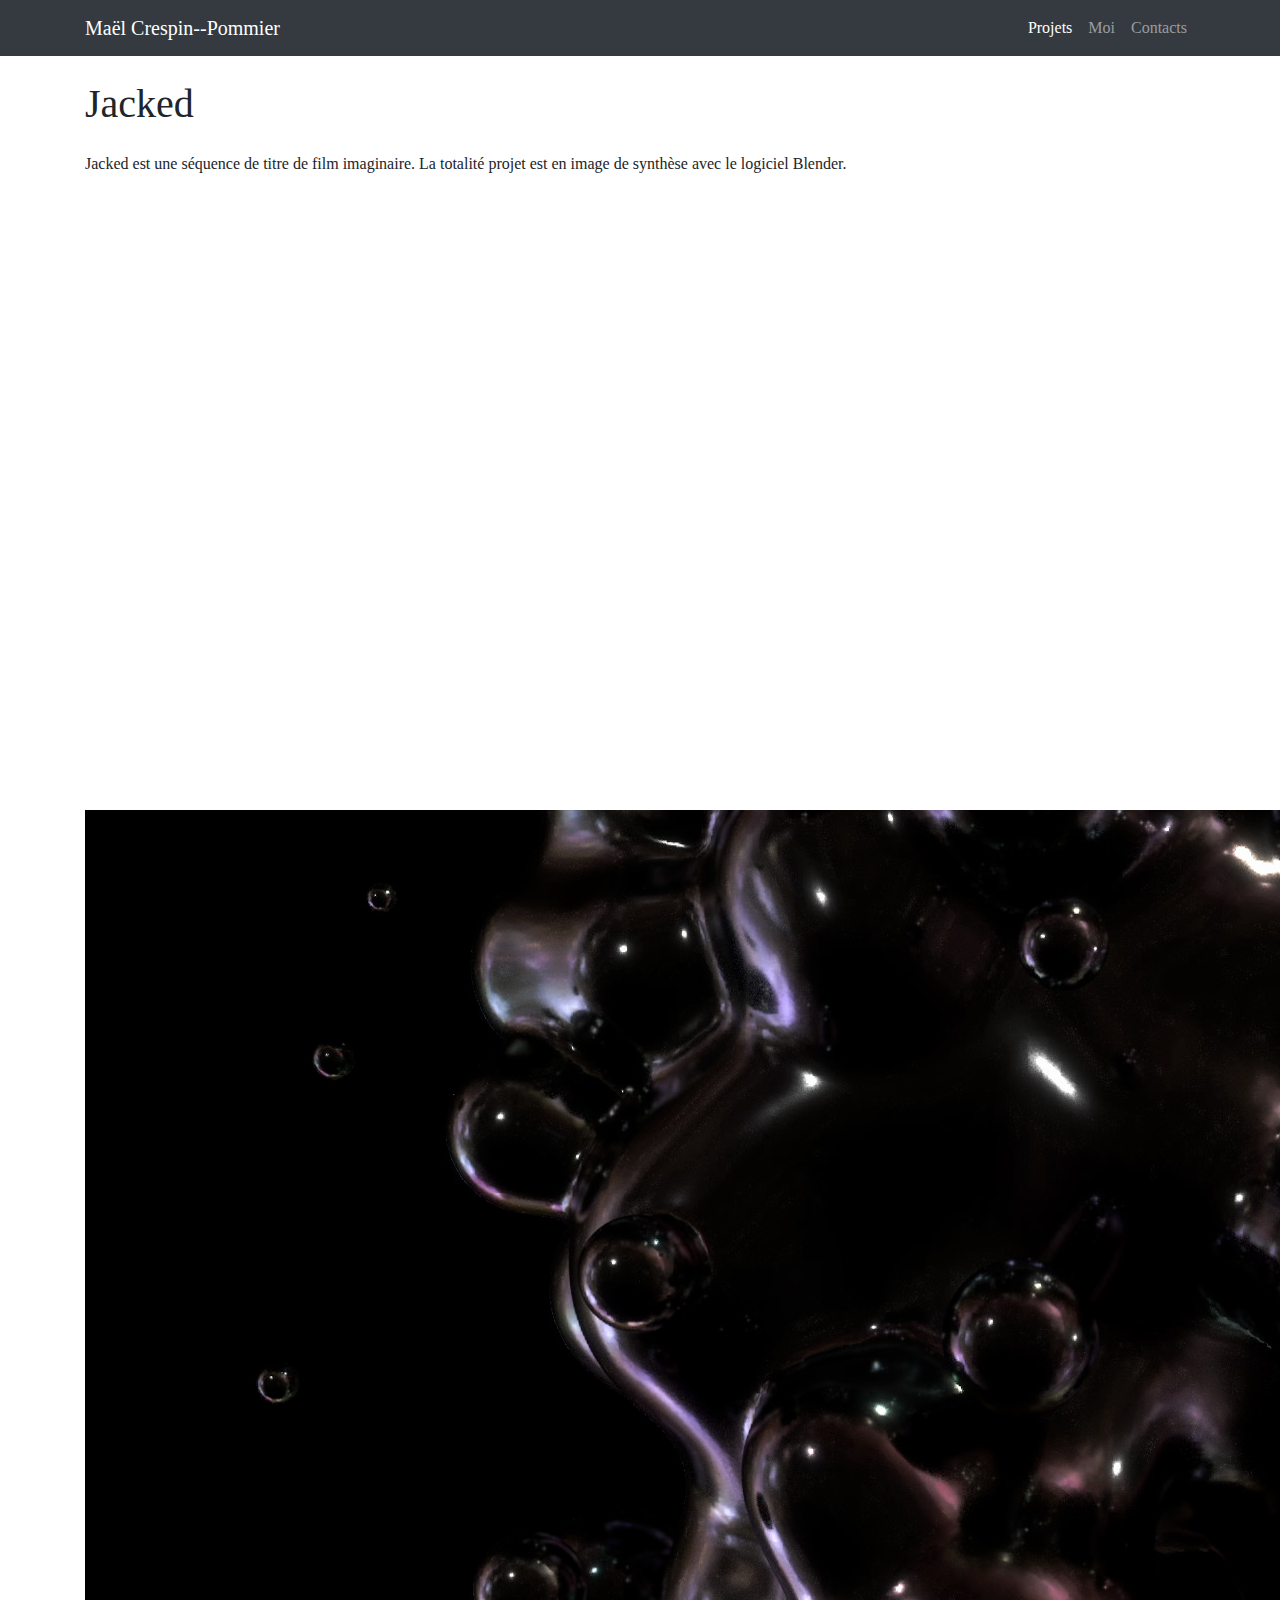
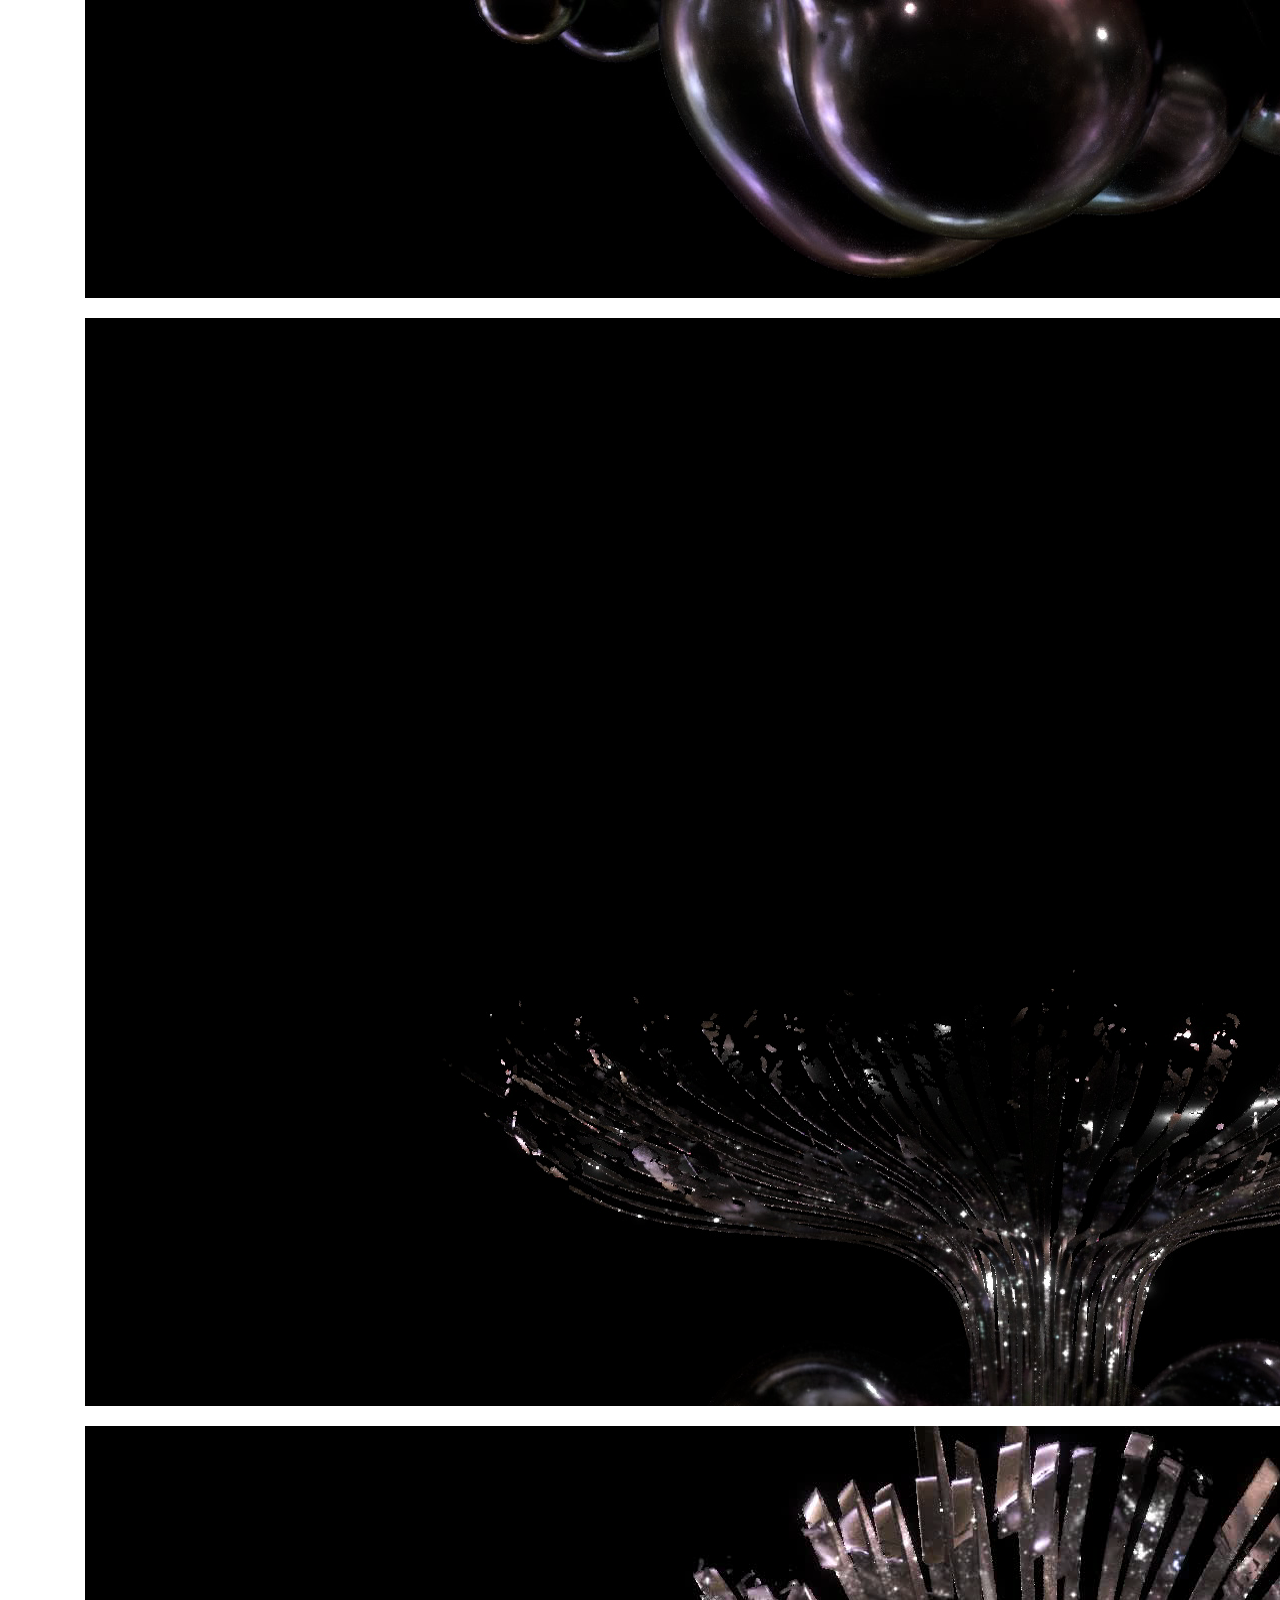
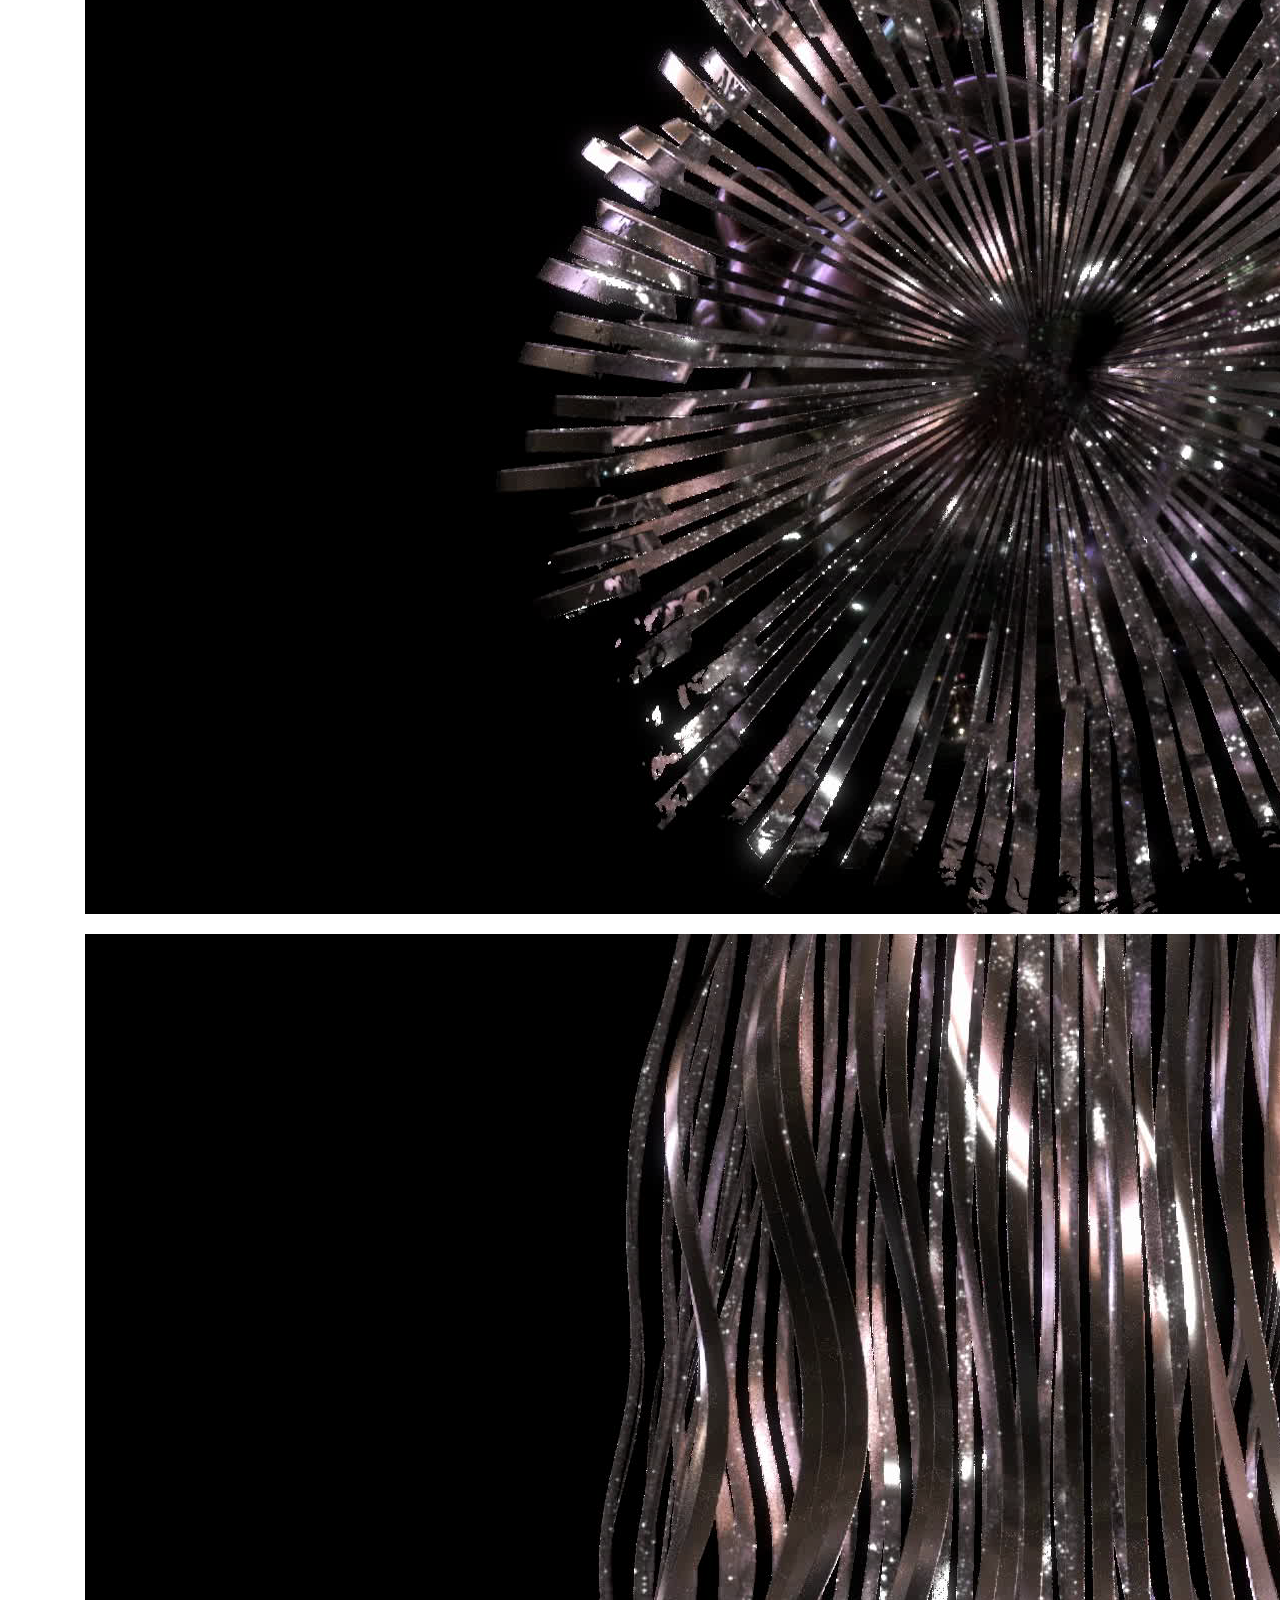
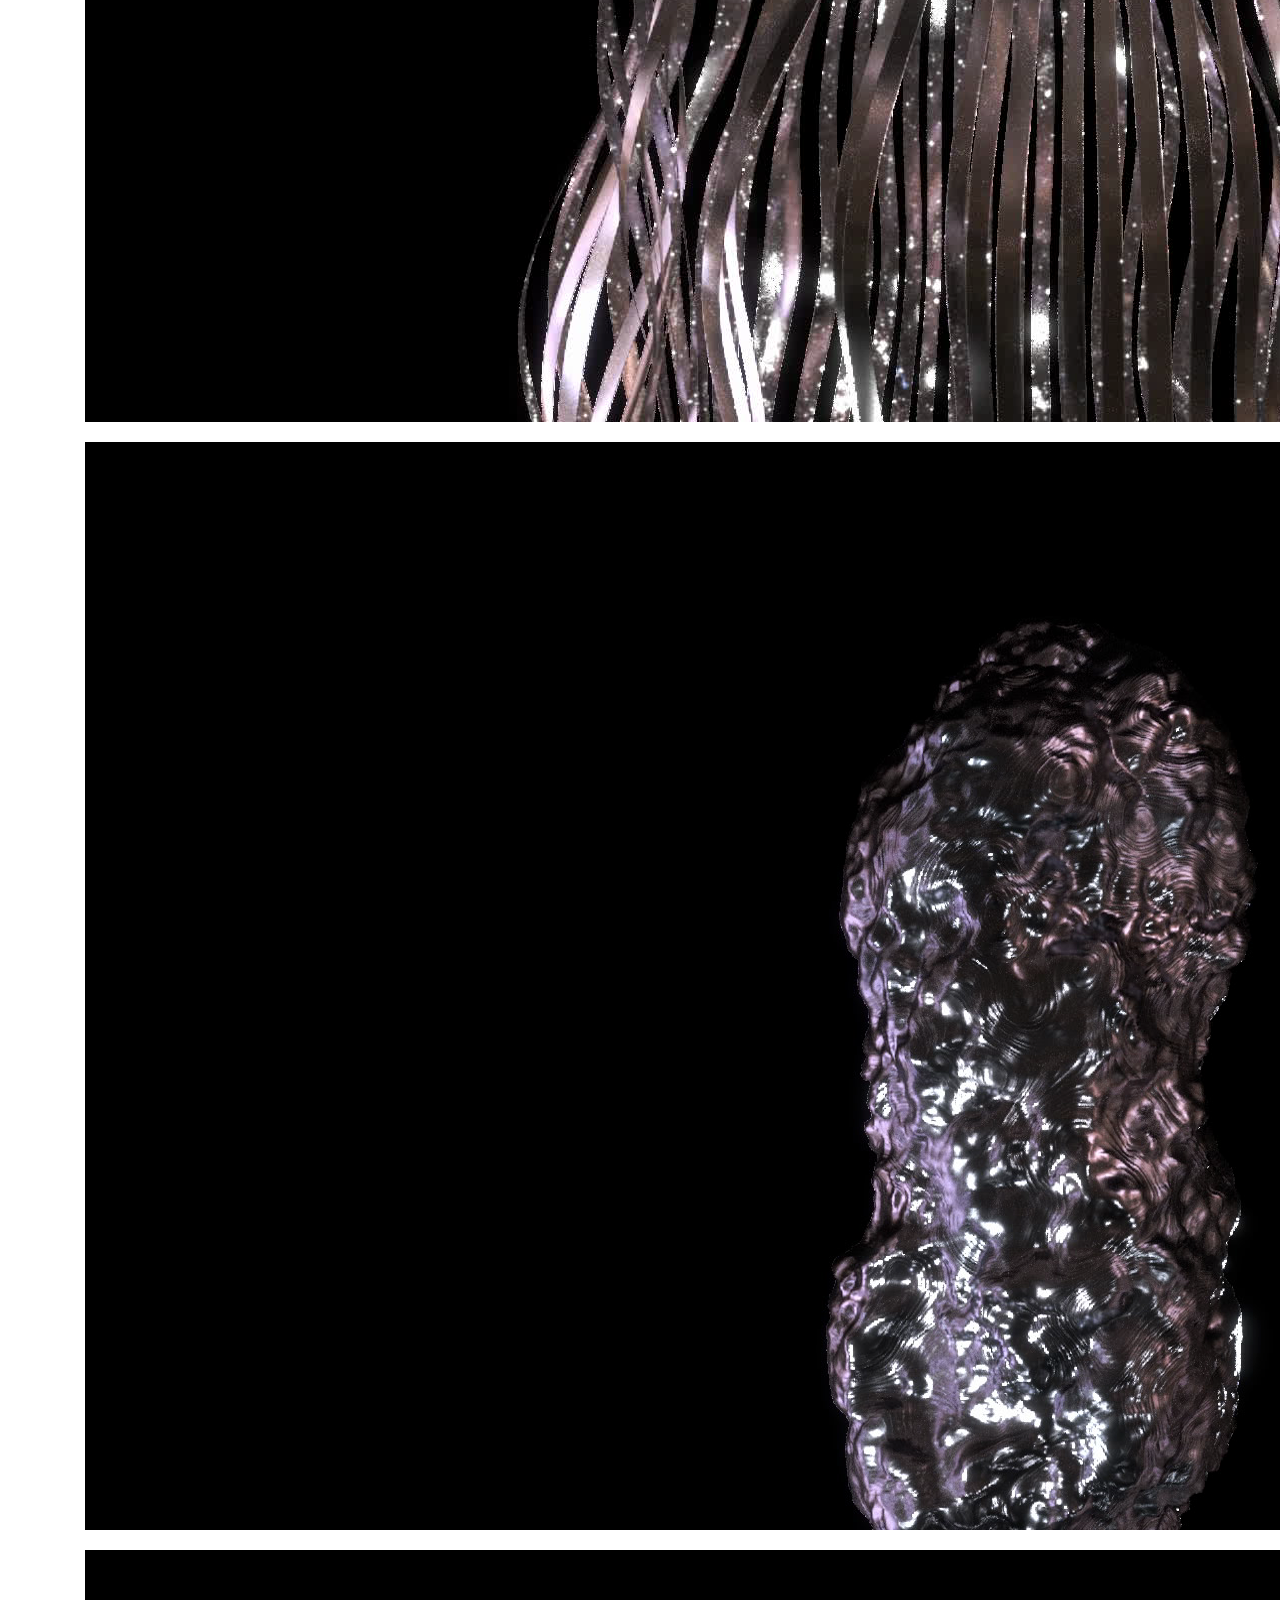
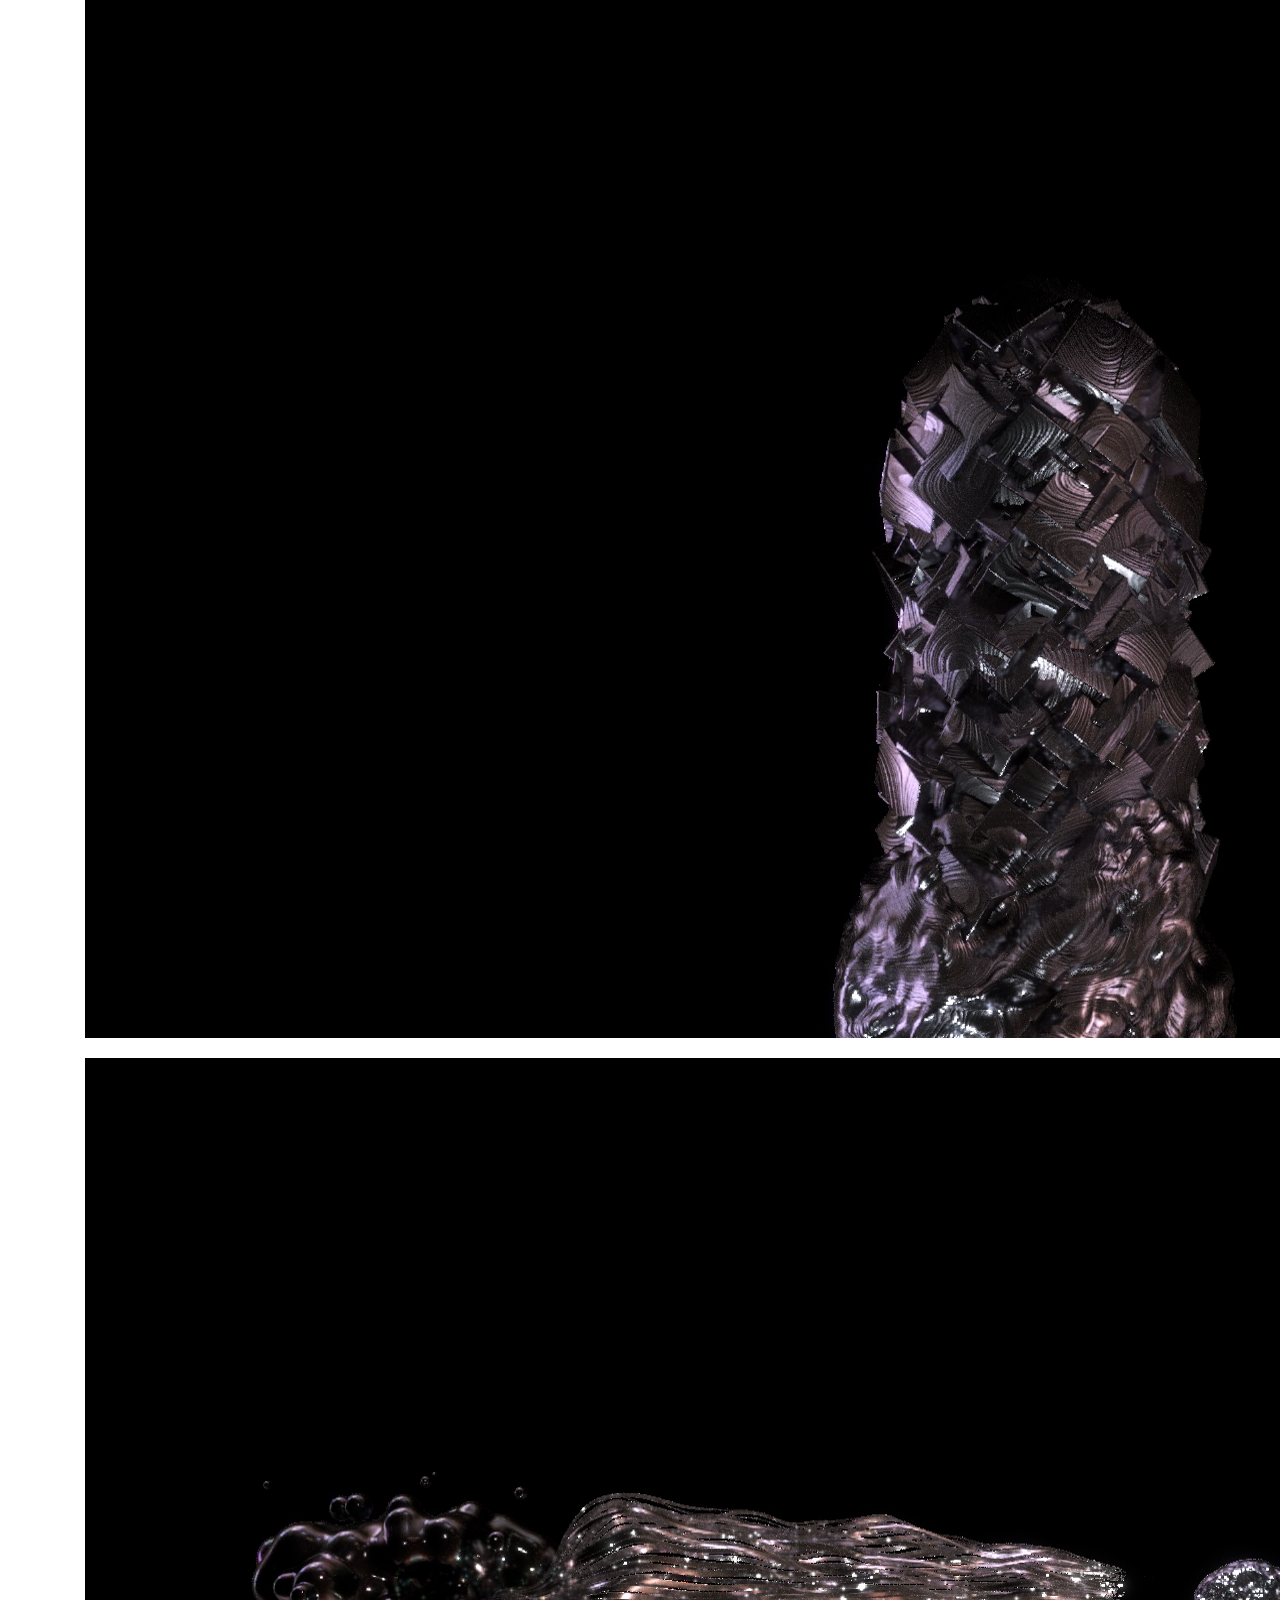
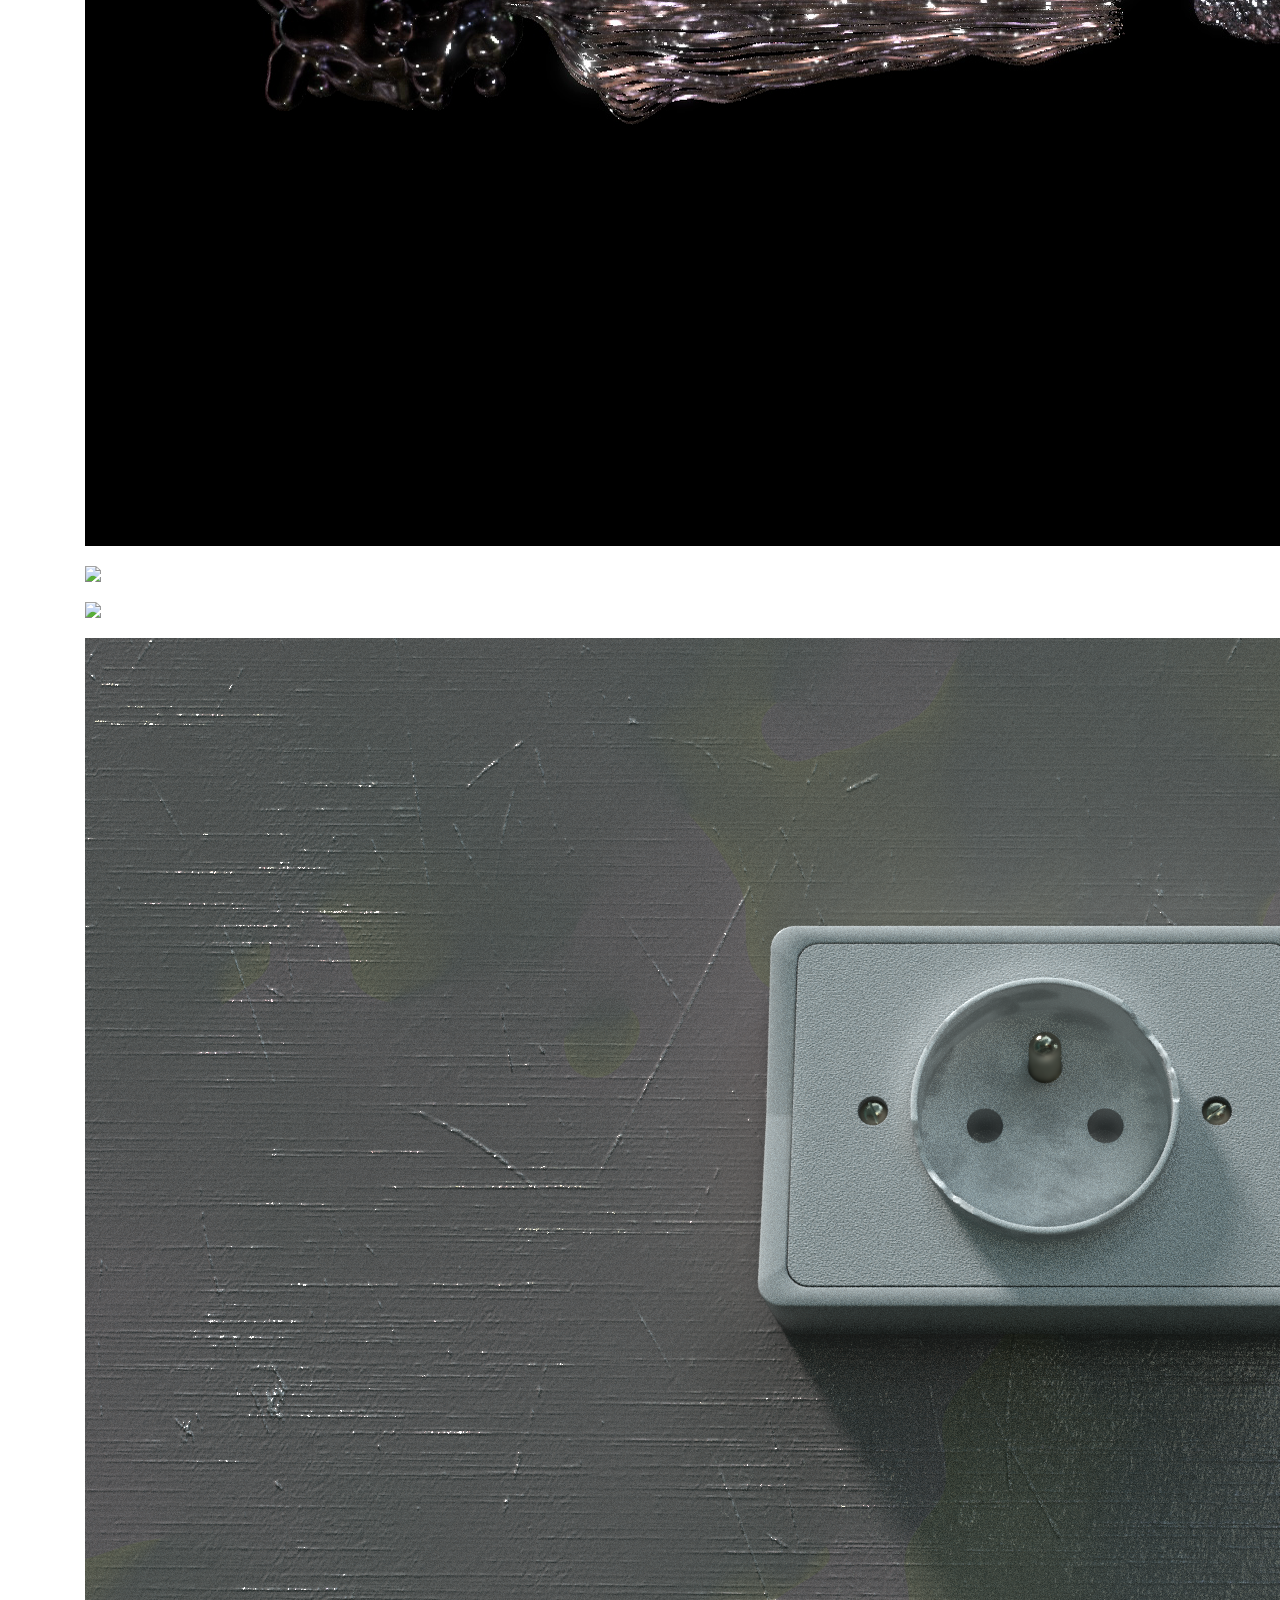
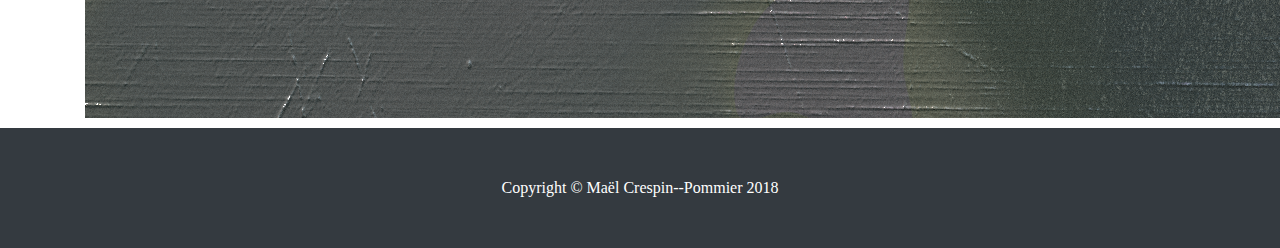
==== jacked.html @ f3226605 "Premiers pas..." ====
<!DOCTYPE html>
<html lang="en">

  <head>

    <meta charset="utf-8">
    <meta name="viewport" content="width=device-width, initial-scale=1, shrink-to-fit=no">
    <meta name="description" content="Portfolio">
    <meta name="author" content="Maël Crespin--Pommier">

    <title>Crespin--Pommier Maël</title>

    <!-- Bootstrap core CSS -->
    <link href="vendor/bootstrap/css/bootstrap.min.css" rel="stylesheet">

    <!-- Custom styles for this template -->
    <link href="css/3-col-portfolio.css" rel="stylesheet">

  </head>

  <body>

    <!-- Navigation -->
    <nav class="navbar navbar-expand-lg navbar-dark bg-dark fixed-top">
      <div class="container">
        <a class="navbar-brand" href="#">Maël Crespin--Pommier</a>
        <button class="navbar-toggler" type="button" data-toggle="collapse" data-target="#navbarResponsive" aria-controls="navbarResponsive" aria-expanded="false" aria-label="Toggle navigation">
          <span class="navbar-toggler-icon"></span>
        </button>
        <div class="collapse navbar-collapse" id="navbarResponsive">
          <ul class="navbar-nav ml-auto">
            <li class="nav-item active">
              <a class="nav-link" href="#">Projets
                <span class="sr-only">(current)</span>
              </a>
            </li>
            <li class="nav-item">
              <a class="nav-link" href="#">Moi</a>
            </li>
            <li class="nav-item">
              <a class="nav-link" href="#">Contacts</a>
            </li>
          </ul>
        </div>
      </div>
    </nav>

    <!-- Page Content -->
    <div class="container">

      <!-- Page Heading -->
      <h1 class="my-4">Jacked
      </h1>

      
      <p>Jacked est une séquence de titre de film imaginaire.
         La totalité projet est en image de synthèse avec le logiciel Blender.<p>



<div class="col-md-12">
<div class="row" style="height: 0; padding-bottom: 56.25%">
      <iframe style="position: absolute; top: 0; left: 0; width:100%; height:100%" src="https://www.youtube.com/embed/Il0cBQQ1bw8" frameborder="0" allow="autoplay; encrypted-media" allowfullscreen></iframe>
</div>
</div>

<div class="col-md-12">
<div class="row">
      <img src="media/portfolio/jacked/4.png" class="img-responsive full-img">
</div>
</div>

<div class="col-md-12">
<div class="row">
      <img src="media/portfolio/jacked/5.png" class="img-responsive full-img">
</div>
</div>

<div class="col-md-12">
<div class="row">
      <img src="media/portfolio/jacked/6.png" class="img-responsive full-img">
</div>
</div>

<div class="col-md-12">
<div class="row">
      <img src="media/portfolio/jacked/7.png" class="img-responsive full-img">
</div>
</div>

<div class="col-md-12">
<div class="row">
      <img src="media/portfolio/jacked/8.png" class="img-responsive full-img">
</div>
</div>

<div class="col-md-12">
<div class="row">
      <img src="media/portfolio/jacked/9.png" class="img-responsive full-img">
</div>
</div>

<div class="col-md-12">
<div class="row">
      <img src="media/portfolio/jacked/10.png" class="img-responsive full-img">
</div>
</div>

<div class="col-md-12">
<div class="row">
      <img src="media/portfolio/jacked/2.png" class="img-responsive full-img">
</div>
</div>

<div class="col-md-12">
<div class="row">
      <img src="media/portfolio/jacked/3.png" class="img-responsive full-img">
</div>
</div>

<div class="col-md-12">
<div class="row">
      <img src="media/portfolio/jacked/1.png" class="img-responsive full-img">
</div>
</div>
 

      </div>
      <!-- /.row -->


    </div>
    <!-- /.container -->

    <!-- Footer -->
    <footer class="py-5 bg-dark">
      <div class="container">
        <p class="m-0 text-center text-white">Copyright &copy; Maël Crespin--Pommier 2018</p>
      </div>
      <!-- /.container -->
    </footer>

    <!-- Bootstrap core JavaScript -->
    <script src="vendor/jquery/jquery.min.js"></script>
    <script src="vendor/bootstrap/js/bootstrap.bundle.min.js"></script>

  </body>

</html>
---- css/3-col-portfolio.css ----
/*!
 * Start Bootstrap - 3 Col Portfolio (https://startbootstrap.com/template-overviews/3-col-portfolio)
 * Copyright 2013-2017 Start Bootstrap
 * Licensed under MIT (https://github.com/BlackrockDigital/startbootstrap-3-col-portfolio/blob/master/LICENSE)
 */

body {
  padding-top: 54px;
  font-family:  general;
}

@media (min-width: 992px) {
  body {
    padding-top: 56px;
  }
}

.portfolio-item {
  margin-bottom: 30px;
}

.pagination {
  margin-bottom: 30px;
}

@font-face {
  font-family: general;
  src: url("C059-BdIta.ttf");
}

.card-text {
  font-family: sans-serif;
}

.full-img {
  margin: 10px 0 10px 0;
}
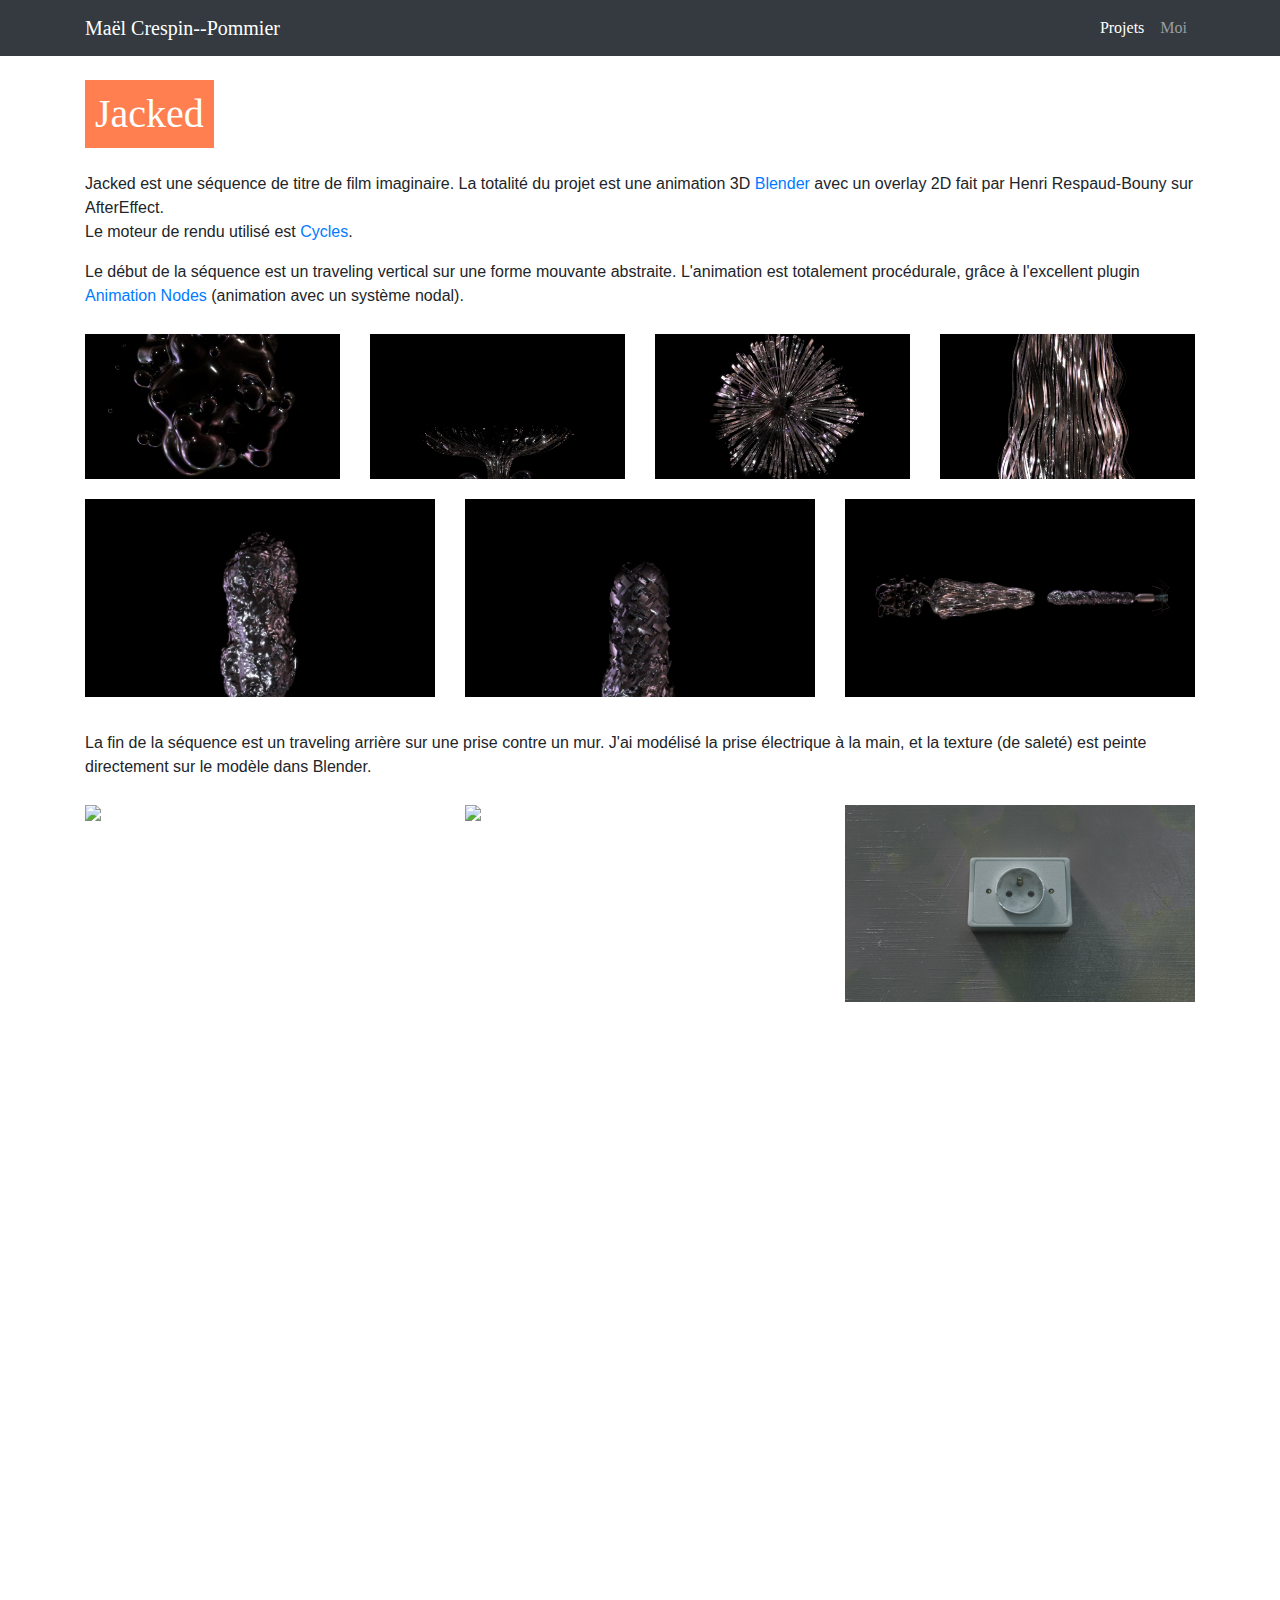
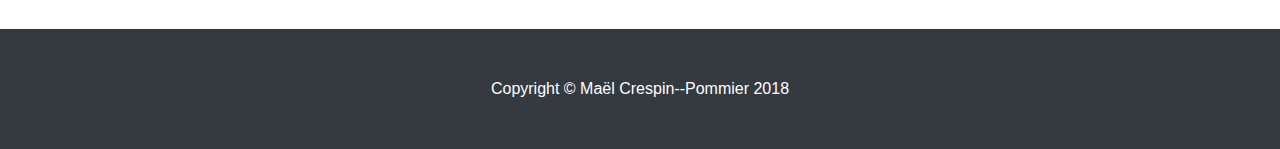
==== commit cd832fe4: "version avant verif textes" ====
--- a/jacked.html
+++ b/jacked.html
@@ -1,149 +1,129 @@
 <!DOCTYPE html>
 <html lang="en">
 
-  <head>
+    <head>
 
-    <meta charset="utf-8">
-    <meta name="viewport" content="width=device-width, initial-scale=1, shrink-to-fit=no">
-    <meta name="description" content="Portfolio">
-    <meta name="author" content="Maël Crespin--Pommier">
+        <meta charset="utf-8">
+        <meta name="viewport" content="width=device-width, initial-scale=1, shrink-to-fit=no">
+        <meta name="description" content="Portfolio">
+        <meta name="author" content="Maël Crespin--Pommier">
 
-    <title>Crespin--Pommier Maël</title>
+        <title>Jacked - Maël Crespin--Pommier</title>
 
-    <!-- Bootstrap core CSS -->
-    <link href="vendor/bootstrap/css/bootstrap.min.css" rel="stylesheet">
+        <!-- Bootstrap core CSS -->
+        <link href="vendor/bootstrap/css/bootstrap.min.css" rel="stylesheet">
 
-    <!-- Custom styles for this template -->
-    <link href="css/3-col-portfolio.css" rel="stylesheet">
+        <!-- Custom styles for this template -->
+        <link href="css/3-col-portfolio.css" rel="stylesheet">
 
-  </head>
+    </head>
 
-  <body>
+    <body>
 
-    <!-- Navigation -->
-    <nav class="navbar navbar-expand-lg navbar-dark bg-dark fixed-top">
-      <div class="container">
-        <a class="navbar-brand" href="#">Maël Crespin--Pommier</a>
-        <button class="navbar-toggler" type="button" data-toggle="collapse" data-target="#navbarResponsive" aria-controls="navbarResponsive" aria-expanded="false" aria-label="Toggle navigation">
-          <span class="navbar-toggler-icon"></span>
-        </button>
-        <div class="collapse navbar-collapse" id="navbarResponsive">
-          <ul class="navbar-nav ml-auto">
+        <!-- Navigation -->
+        <nav class="navbar navbar-expand-lg navbar-dark bg-dark fixed-top">
+            <div class="container">
+            <a class="navbar-brand" href="index.html">Maël Crespin--Pommier</a>
+            <button class="navbar-toggler" type="button" data-toggle="collapse" data-target="#navbarResponsive" aria-controls="navbarResponsive" aria-expanded="false" aria-label="Toggle navigation">
+            <span class="navbar-toggler-icon"></span>
+                </button>
+            <div class="collapse navbar-collapse" id="navbarResponsive">
+            <ul class="navbar-nav ml-auto">
             <li class="nav-item active">
-              <a class="nav-link" href="#">Projets
-                <span class="sr-only">(current)</span>
-              </a>
-            </li>
+            <a class="nav-link" href="index.html">Projets
+            <span class="sr-only">(current)</span>
+                            </a>
+                        </li>
             <li class="nav-item">
-              <a class="nav-link" href="#">Moi</a>
-            </li>
-            <li class="nav-item">
-              <a class="nav-link" href="#">Contacts</a>
-            </li>
-          </ul>
-        </div>
-      </div>
-    </nav>
+            <a class="nav-link" href="me.html">Moi</a>
+                        </li>
+                    </ul>
+                </div>
+            </div>
+        </nav>
 
-    <!-- Page Content -->
-    <div class="container">
+        <!-- Page Content -->
+        <div class="container">
 
-      <!-- Page Heading -->
-      <h1 class="my-4">Jacked
-      </h1>
-
-      
-      <p>Jacked est une séquence de titre de film imaginaire.
-         La totalité projet est en image de synthèse avec le logiciel Blender.<p>
+            <!-- Page Heading -->
+            <h1 class="my-4">Jacked</h1>
 
 
-
-<div class="col-md-12">
-<div class="row" style="height: 0; padding-bottom: 56.25%">
-      <iframe style="position: absolute; top: 0; left: 0; width:100%; height:100%" src="https://www.youtube.com/embed/Il0cBQQ1bw8" frameborder="0" allow="autoplay; encrypted-media" allowfullscreen></iframe>
-</div>
-</div>
-
-<div class="col-md-12">
-<div class="row">
-      <img src="media/portfolio/jacked/4.png" class="img-responsive full-img">
-</div>
-</div>
-
-<div class="col-md-12">
-<div class="row">
-      <img src="media/portfolio/jacked/5.png" class="img-responsive full-img">
-</div>
-</div>
-
-<div class="col-md-12">
-<div class="row">
-      <img src="media/portfolio/jacked/6.png" class="img-responsive full-img">
-</div>
-</div>
-
-<div class="col-md-12">
-<div class="row">
-      <img src="media/portfolio/jacked/7.png" class="img-responsive full-img">
-</div>
-</div>
-
-<div class="col-md-12">
-<div class="row">
-      <img src="media/portfolio/jacked/8.png" class="img-responsive full-img">
-</div>
-</div>
-
-<div class="col-md-12">
-<div class="row">
-      <img src="media/portfolio/jacked/9.png" class="img-responsive full-img">
-</div>
-</div>
-
-<div class="col-md-12">
-<div class="row">
-      <img src="media/portfolio/jacked/10.png" class="img-responsive full-img">
-</div>
-</div>
-
-<div class="col-md-12">
-<div class="row">
-      <img src="media/portfolio/jacked/2.png" class="img-responsive full-img">
-</div>
-</div>
-
-<div class="col-md-12">
-<div class="row">
-      <img src="media/portfolio/jacked/3.png" class="img-responsive full-img">
-</div>
-</div>
-
-<div class="col-md-12">
-<div class="row">
-      <img src="media/portfolio/jacked/1.png" class="img-responsive full-img">
-</div>
-</div>
- 
-
-      </div>
-      <!-- /.row -->
+            <p>Jacked est une séquence de titre de film imaginaire.
+                La totalité du projet est une animation 3D <a href="https://www.blender.org/">Blender</a> avec un overlay 2D fait par Henri Respaud-Bouny sur AfterEffect. <br/>
+                Le moteur de rendu utilisé est <a href="https://www.cycles-renderer.org/">Cycles</a>.
+            </p>
 
 
+            <p>Le début de la séquence est un traveling vertical sur une forme mouvante abstraite. L'animation est totalement procédurale, grâce à l'excellent plugin <a href="http://animation-nodes-manual.readthedocs.io">Animation Nodes</a> (animation avec un système nodal).</p>
+
+            <div class="row">
+                <div class="col-md-3">
+                    <img src="media/portfolio/jacked/4.png" class="img-responsive full-img">
+                </div>
+                <div class="col-md-3">
+                    <img src="media/portfolio/jacked/5.png" class="img-responsive full-img">
+                </div>
+                <div class="col-md-3">
+                    <img src="media/portfolio/jacked/6.png" class="img-responsive full-img">
+                </div>
+                <div class="col-md-3">
+                    <img src="media/portfolio/jacked/7.png" class="img-responsive full-img">
+                </div>
+            </div>
+
+            <div class="row">
+                <div class="col-md-4">
+                    <img src="media/portfolio/jacked/8.png" class="img-responsive full-img">
+                </div>
+                <div class="col-md-4">
+                    <img src="media/portfolio/jacked/9.png" class="img-responsive full-img">
+                </div>
+                <div class="col-md-4">
+                    <img src="media/portfolio/jacked/10.png" class="img-responsive full-img">
+                </div>
+            </div>
+
+            <br/>
+            <p>La fin de la séquence est un traveling arrière sur une prise contre un mur. J'ai modélisé la prise électrique à la main, et la texture (de saleté) est peinte directement sur le modèle dans Blender.</p>
+
+            <div class="row">
+                <div class="col-md-4">
+                    <img src="media/portfolio/jacked/2.png" class="img-responsive full-img">
+                </div>
+                <div class="col-md-4">
+                    <img src="media/portfolio/jacked/3.png" class="img-responsive full-img">
+                </div>
+                <div class="col-md-4">
+                    <img src="media/portfolio/jacked/1.png" class="img-responsive full-img">
+                </div>
+            </div>
+
+            <div class="col-md-12">
+                <div class="row" style="height: 0; padding-bottom: 56.25%">
+                <iframe style="position: absolute; top: 0; left: 0; width:100%; height:100%" src="https://www.youtube.com/embed/Il0cBQQ1bw8" frameborder="0" allow="autoplay; encrypted-media" allowfullscreen></iframe>
+                    </div>
+            </div>
+
+        </div>
+        <!-- /.row -->
+
+
+</div>
+<!-- /.container -->
+
+<!-- Footer -->
+<footer class="py-5 bg-dark">
+    <div class="container">
+        <p class="m-0 text-center text-white">Copyright &copy; Maël Crespin--Pommier 2018</p>
     </div>
     <!-- /.container -->
+</footer>
 
-    <!-- Footer -->
-    <footer class="py-5 bg-dark">
-      <div class="container">
-        <p class="m-0 text-center text-white">Copyright &copy; Maël Crespin--Pommier 2018</p>
-      </div>
-      <!-- /.container -->
-    </footer>
+<!-- Bootstrap core JavaScript -->
+<script src="vendor/jquery/jquery.min.js"></script>
+<script src="vendor/bootstrap/js/bootstrap.bundle.min.js"></script>
 
-    <!-- Bootstrap core JavaScript -->
-    <script src="vendor/jquery/jquery.min.js"></script>
-    <script src="vendor/bootstrap/js/bootstrap.bundle.min.js"></script>
-
-  </body>
+    </body>
 
 </html>
--- a/css/3-col-portfolio.css
+++ b/css/3-col-portfolio.css
@@ -5,33 +5,52 @@
  */
 
 body {
-  padding-top: 54px;
-  font-family:  general;
+    padding-top: 54px;
+    font-family:  general;
 }
 
 @media (min-width: 992px) {
-  body {
-    padding-top: 56px;
-  }
+    body {
+        padding-top: 56px;
+    }
 }
 
 .portfolio-item {
-  margin-bottom: 30px;
+    margin-bottom: 30px;
 }
 
 .pagination {
-  margin-bottom: 30px;
+    margin-bottom: 30px;
 }
 
 @font-face {
-  font-family: general;
-  src: url("C059-BdIta.ttf");
+    font-family: general;
+    src: url("C059-BdIta.ttf");
 }
 
-.card-text {
-  font-family: sans-serif;
+.card-text, p {
+    font-family: sans-serif;
 }
 
 .full-img {
-  margin: 10px 0 10px 0;
+    width: 100%;
+    margin: 10px 0 10px 0;
 }
+
+h1 {
+    display: inline-block;
+    background-color: #Ff7f50;
+    color: #ffffff;
+    padding: 10px;
+    /* margin-left: 40px; */
+}
+
+footer {
+    margin-top: 10px;
+}
+
+#cv {
+    background-color: #F9C6Aa;
+    padding: 10px;
+    color: #404040;
+}
